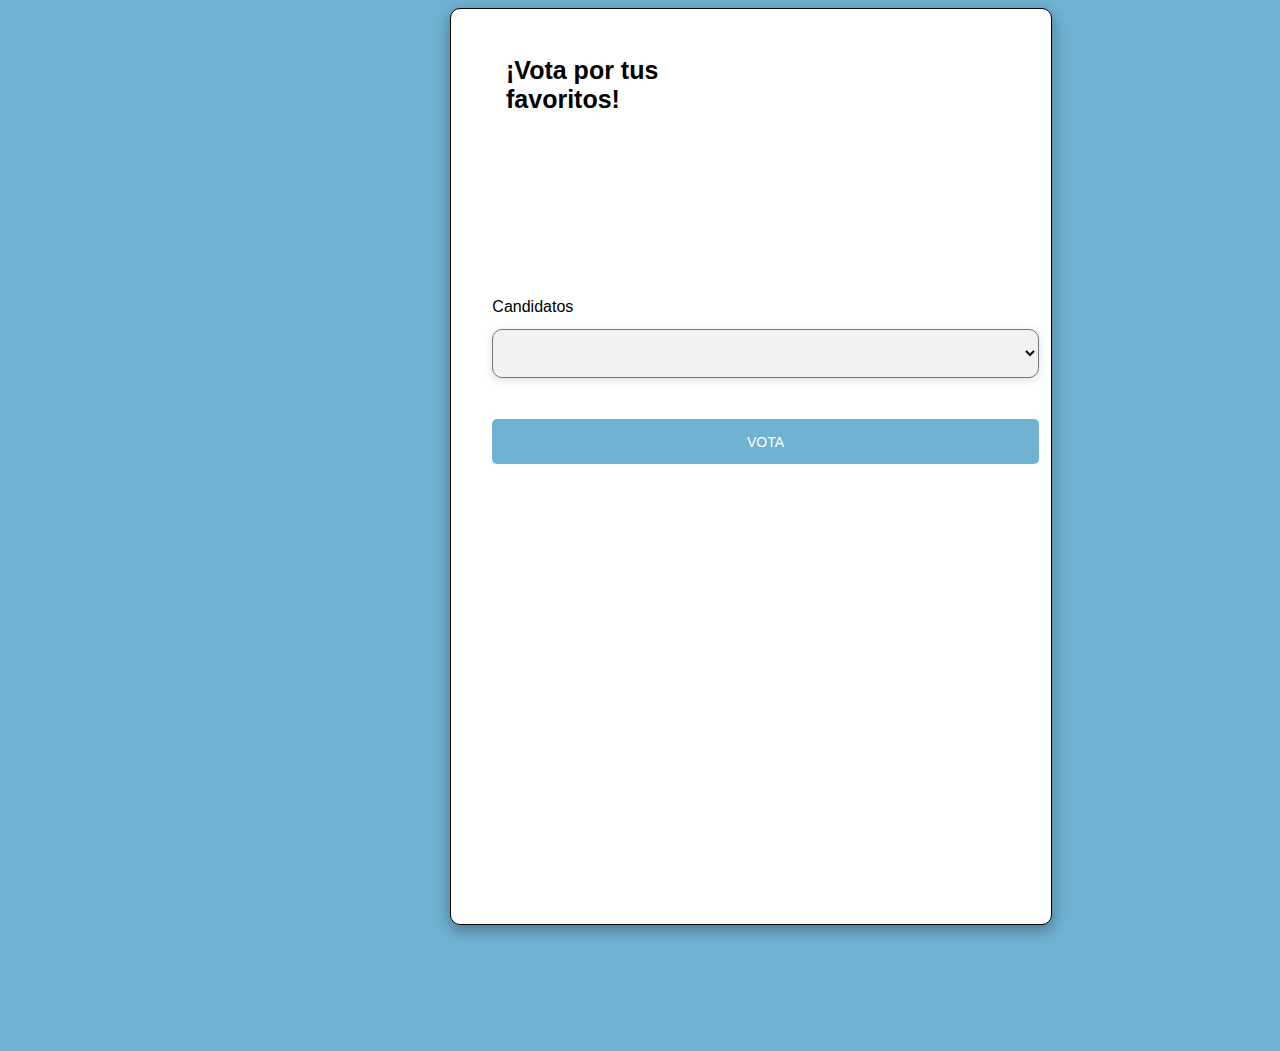
==== index.html @ 4e2b0444 "edicion Davi" ====
<!DOCTYPE html>
<html lang="es">
<head>
    <meta charset="UTF-8">
    <meta http-equiv="X-UA-Compatible" content="IE=edge">
    <meta name="viewport" content="width=device-width, initial-scale=1.0">
    <link href="style.css" rel="stylesheet" type="">
    <title>VotosRuptos</title>
    <link rel="shortcut icon" href="verificar.png" type="image/x-icon">
</head>
<body>

    <div class="cont">
            <form action="">

                <div class="tit">
                <h4>¡Vota por tus favoritos!</h4>
                </div>
                
                <div class="spide">
                    <img src="spiderman.png" alt="">
                </div>

                <div class="bat">
                    <img src="batman.png" alt="">
                </div>

                <div class="dep">
                    <img src="superhero.png" alt="">
                </div>
    
                                                       
                <label for="interes">Candidatos</label>
                    <select name="interes" required>
                        <option value="Primero">        </option>
                        <option value="Primero"> Spide </option>
                        <option value="Segundo"> Dedpool </option>
                        <option value="Tercero"> Batman </option>
                        <option value="Cuarto"> En blanco </option>
                    </select>
        
                           <input class="boton" type="submit" name="" value="VOTA">
            </form>   
    </div>
    
</body>
</html>
---- style.css ----
*{
	font-family: 'Montserrat', sans-serif;
	}

body {
    background-color: #6FB2D2;
  }


.cont{
    border: 1px solid black;
    border-radius: 10px;
    background-color: #ffffff;
    height: 915px;
    width: 600px;
    box-shadow: rgba(0, 0, 0, 0.35) 0px 5px 15px;
    display: flex;
    margin-left: 35%;
}

input{
    font-family: "Roboto", sans-serif;
    background: #f2f2f2;
    width: 200%;
    height: 45px;
    border: 0;
    margin: 0 0 15% 15%;
    box-sizing: border-box;
    padding: 15px;
    font-size: 14px;
}

select{
    display: flex;
    align-items: center;
    background-color: #f2f2f2;
    box-shadow: rgba(99, 99, 99, 0.2) 0px 2px 8px 0px;
    width: 200%;
    padding: 15px;
    border-radius:10px;
    margin: 0 0 15% 15%;
}

::placeholder{
    color: rgb(179, 178, 178);
}


form{
    display: flex;
    flex-direction: column;
}

label {
    margin: 0 0 5% 15%;
}

.boton{
    color: #ffffff;
    background-color: #6FB2D2;
    border-radius: 5px;
}

.tit {
    font-size: 25px;
    margin: 0 10% 1px 15%;
    padding: 5%;
  }
 
div{
    margin: 0 10% 10% 15%;
  }
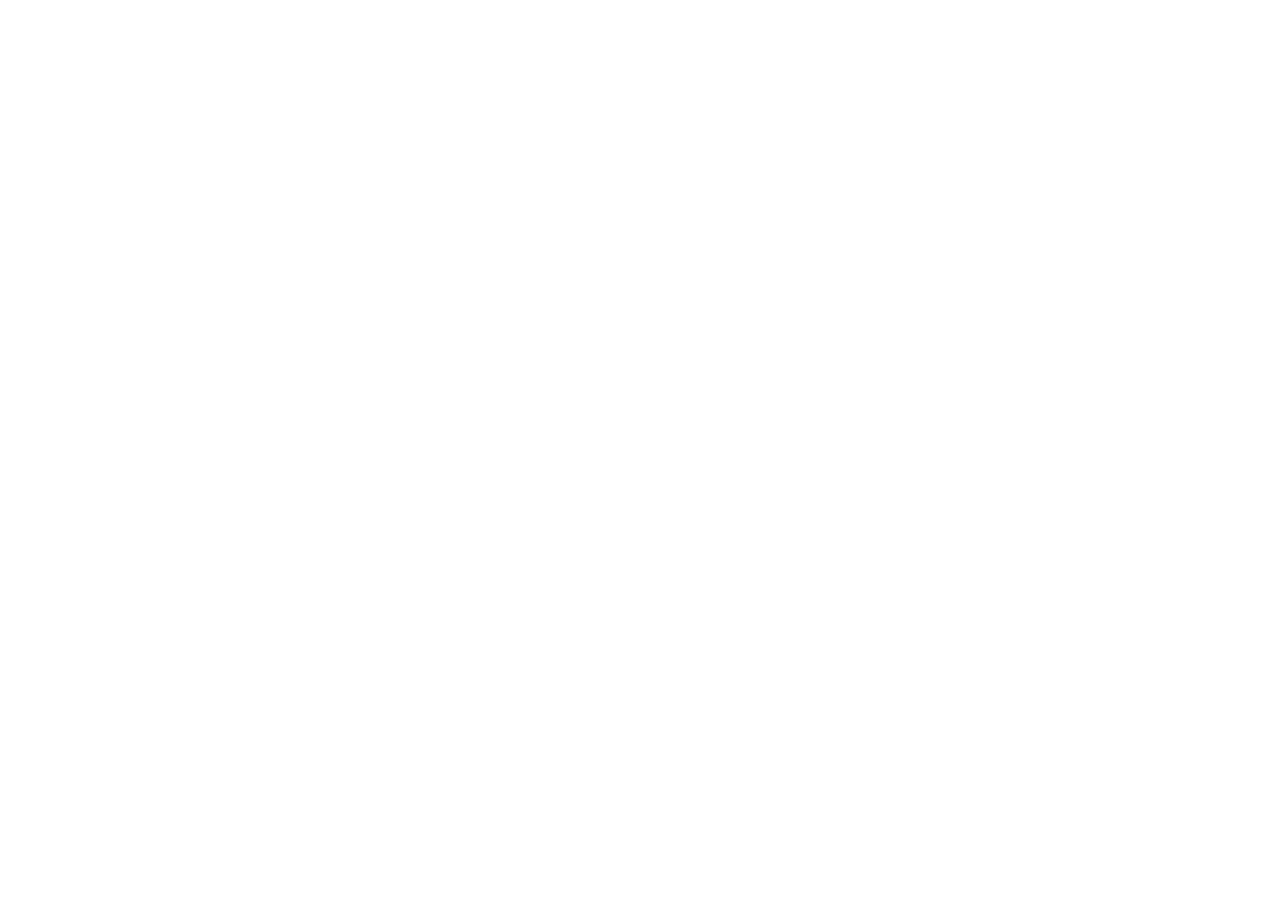
==== commit debf986e: "Creacion de archivos" ====
--- a/index.html
+++ b/index.html
@@ -1,47 +1,12 @@
 <!DOCTYPE html>
-<html lang="es">
+<html lang="en">
 <head>
     <meta charset="UTF-8">
     <meta http-equiv="X-UA-Compatible" content="IE=edge">
     <meta name="viewport" content="width=device-width, initial-scale=1.0">
-    <link href="style.css" rel="stylesheet" type="">
-    <title>VotosRuptos</title>
-    <link rel="shortcut icon" href="verificar.png" type="image/x-icon">
+    <title>Document</title>
 </head>
 <body>
-
-    <div class="cont">
-            <form action="">
-
-                <div class="tit">
-                <h4>¡Vota por tus favoritos!</h4>
-                </div>
-                
-                <div class="spide">
-                    <img src="spiderman.png" alt="">
-                </div>
-
-                <div class="bat">
-                    <img src="batman.png" alt="">
-                </div>
-
-                <div class="dep">
-                    <img src="superhero.png" alt="">
-                </div>
-    
-                                                       
-                <label for="interes">Candidatos</label>
-                    <select name="interes" required>
-                        <option value="Primero">        </option>
-                        <option value="Primero"> Spide </option>
-                        <option value="Segundo"> Dedpool </option>
-                        <option value="Tercero"> Batman </option>
-                        <option value="Cuarto"> En blanco </option>
-                    </select>
-        
-                           <input class="boton" type="submit" name="" value="VOTA">
-            </form>   
-    </div>
     
 </body>
 </html>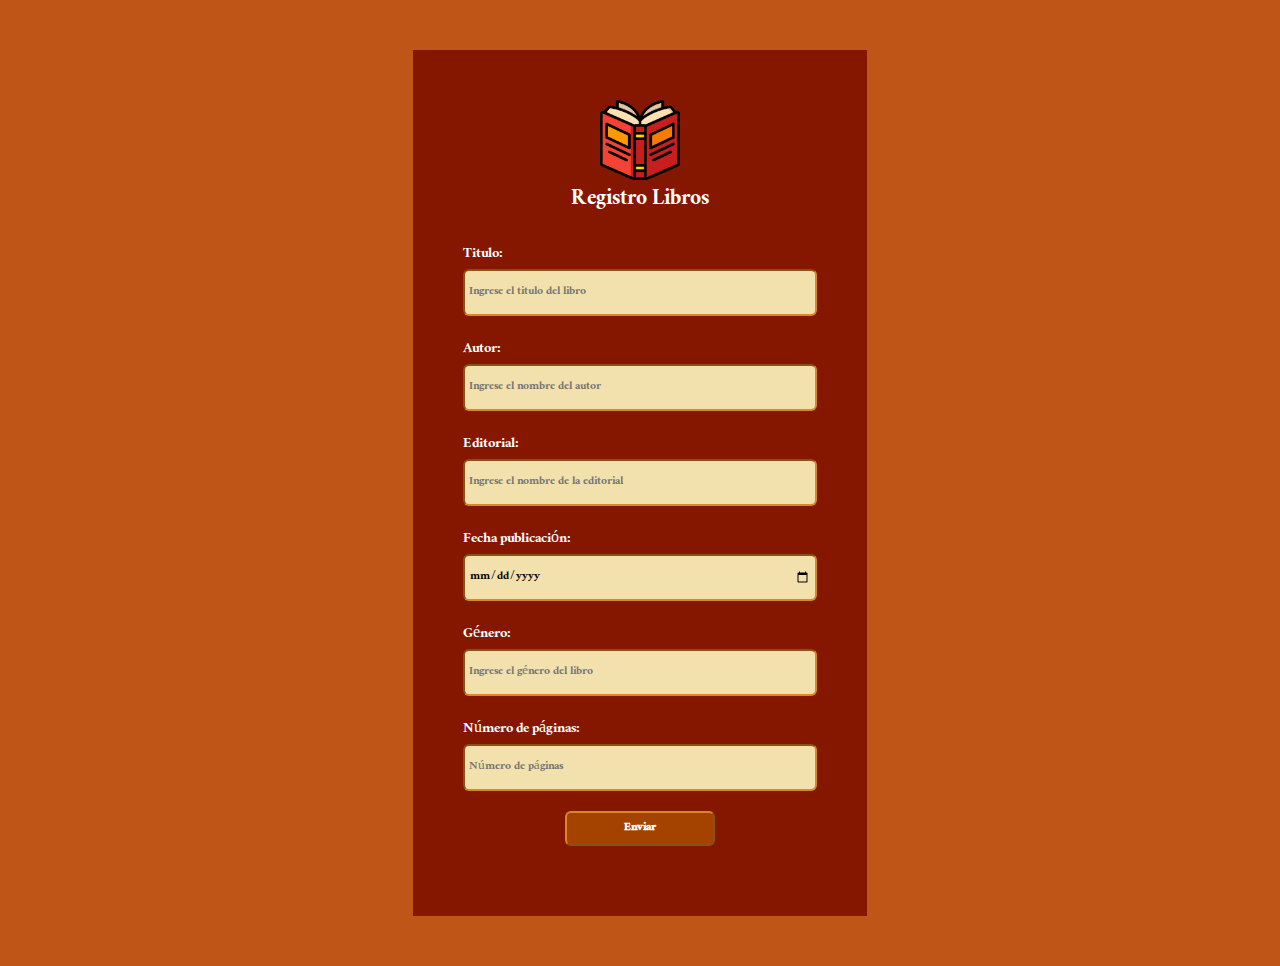
==== commit 01cf41f3: "Creacion formulario" ====
--- a/index.html
+++ b/index.html
@@ -1,12 +1,44 @@
 <!DOCTYPE html>
-<html lang="en">
+<html lang="es">
 <head>
     <meta charset="UTF-8">
     <meta http-equiv="X-UA-Compatible" content="IE=edge">
     <meta name="viewport" content="width=device-width, initial-scale=1.0">
-    <title>Document</title>
+    <link rel="stylesheet" href="css/style.css">
+    <title>Biblioteca</title>
+    <link href="https://fonts.googleapis.com/css2?family=Ramaraja&display=swap" rel="stylesheet">
 </head>
 <body>
-    
+    <div class="formulario">
+        <form>
+            <div class="form-img">
+                <img src="images/libro.png" alt="libro">
+                <h2>Registro Libros</h2>
+            </div>
+            <label>Titulo:</label>
+            <input type="text" placeholder="Ingrese el titulo del libro" pattern="[A-Za-z]+" title="Solo letras" required>
+
+            <label>Autor:</label>
+            <input type="text" placeholder="Ingrese el nombre del autor" pattern="[A-Za-z]+" title="Solo letras" required>
+
+            <label>Editorial:</label>
+            <input type="text" placeholder="Ingrese el nombre de la editorial" pattern="[A-Za-z]+" title="Solo letras" required>
+
+            <label>Fecha publicación:</label>
+            <input type="date" required>
+
+            <label>Género:</label>
+            <input type="text" placeholder="Ingrese el género del libro" pattern="[A-Za-z]+" title="Solo letras" required>
+
+            <label>Número de páginas:</label>
+            <input type="number" placeholder="Número de páginas" required>
+
+            <div class="boton">
+                <input type="submit" value="Enviar">
+            </div>
+
+            
+        </form>
+    </div>
 </body>
 </html>--- a/css/style.css
+++ b/css/style.css
@@ -0,0 +1,61 @@
+* {
+    padding: 0;
+    margin: 0;
+    font-family: 'Ramaraja', serif;
+}
+
+.formulario {
+    display: flex;
+    justify-content: center;
+    padding: 50px;
+    background-color: #BF5517;
+}
+
+form {
+    background-color: #851600;
+    display: flex;
+    flex-direction: column;
+    width: 30%;
+    padding: 50px;
+}
+
+.form-img {
+    display: flex;
+    flex-direction: column;
+    align-items: center;
+    margin-bottom: 20px;
+}
+
+.form-img img{
+    width: 80px;
+}
+
+.form-img h2 {
+    color: white;
+    font-weight: normal;
+}
+
+form input {
+    background-color: #F2E1AC;
+    margin-bottom: 20px;
+    height: 35px;
+    padding: 4px;
+    border-radius: 6px;
+    border-color: #D98825;
+}
+
+form label {
+    color: white;
+}
+
+.boton {
+    display: flex;
+    justify-content: center;
+}
+
+.boton input{
+    background-color: #a44200;
+    color: white;
+    font-weight: bold;
+    width: 150px;
+}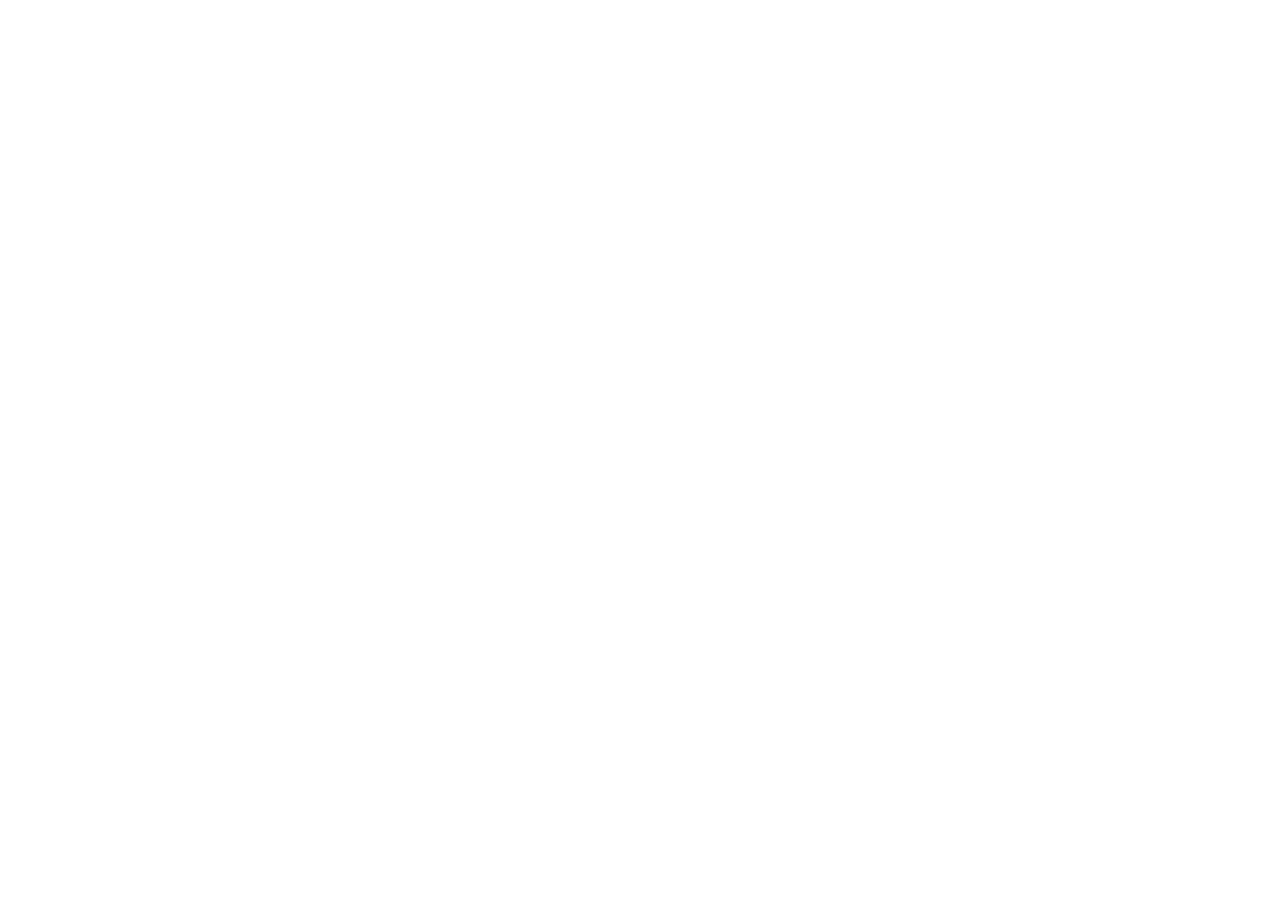
==== commit 52853dc6: "Sincronizacion Eider" ====
--- a/index.html
+++ b/index.html
@@ -1,44 +1,12 @@
 <!DOCTYPE html>
-<html lang="es">
+<html lang="en">
 <head>
     <meta charset="UTF-8">
     <meta http-equiv="X-UA-Compatible" content="IE=edge">
-    <meta name="viewport" content="width=device-width, initial-scale=1.0">
-    <link rel="stylesheet" href="css/style.css">
-    <title>Biblioteca</title>
-    <link href="https://fonts.googleapis.com/css2?family=Ramaraja&display=swap" rel="stylesheet">
+    <meta name="viewport" content="width=device-width, initial-scale=1.0"> 
+    <title>Document</title>
 </head>
 <body>
-    <div class="formulario">
-        <form>
-            <div class="form-img">
-                <img src="images/libro.png" alt="libro">
-                <h2>Registro Libros</h2>
-            </div>
-            <label>Titulo:</label>
-            <input type="text" placeholder="Ingrese el titulo del libro" pattern="[A-Za-z]+" title="Solo letras" required>
-
-            <label>Autor:</label>
-            <input type="text" placeholder="Ingrese el nombre del autor" pattern="[A-Za-z]+" title="Solo letras" required>
-
-            <label>Editorial:</label>
-            <input type="text" placeholder="Ingrese el nombre de la editorial" pattern="[A-Za-z]+" title="Solo letras" required>
-
-            <label>Fecha publicación:</label>
-            <input type="date" required>
-
-            <label>Género:</label>
-            <input type="text" placeholder="Ingrese el género del libro" pattern="[A-Za-z]+" title="Solo letras" required>
-
-            <label>Número de páginas:</label>
-            <input type="number" placeholder="Número de páginas" required>
-
-            <div class="boton">
-                <input type="submit" value="Enviar">
-            </div>
-
-            
-        </form>
-    </div>
+    
 </body>
 </html>